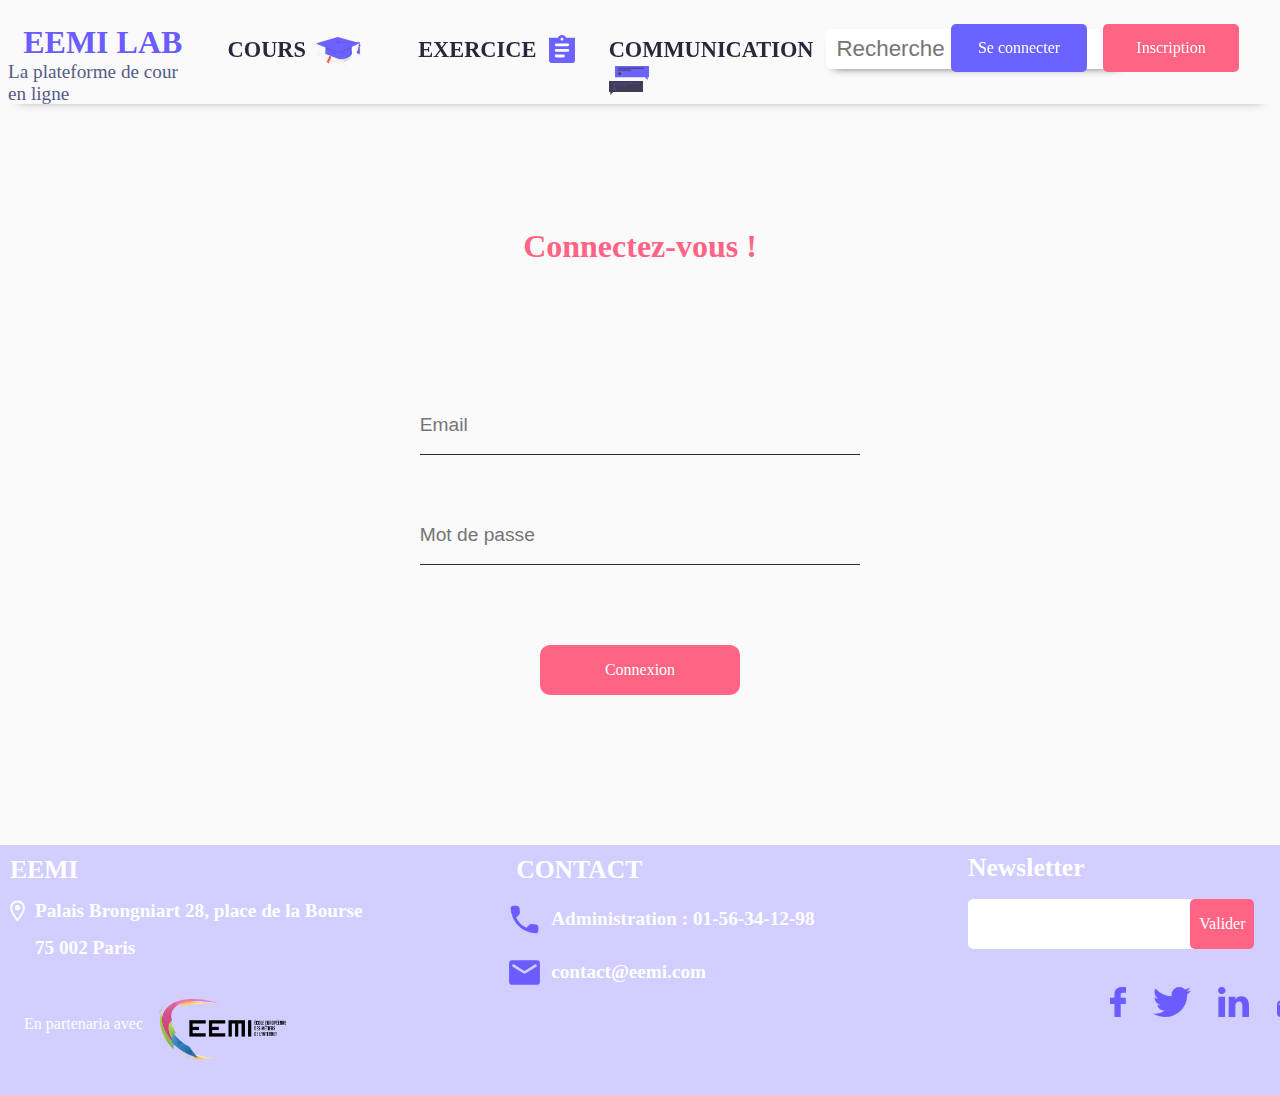
==== pages/connexion.html @ ab864838 "Ajout projet workshop" ====
<!DOCTYPE html>
<html lang="en">

<head>
    <meta charset="UTF-8">
    <meta name="viewport" content="width=device-width, initial-scale=1.0">
    <meta http-equiv="X-UA-Compatible" content="ie=edge">
    <link rel="stylesheet" href="../styles/connexion.css">
    <title>EEMILab</title>
</head>

<body>
    <header>
        <div class="header">
            <div class="header__container">
                <div class="header__titleContainer">
                    <a href="../index.html">
                        <h1 class="header__title">
                            eemi lab
                        </h1>
                        <p class="header__subtitle">
                            La plateforme de cour en ligne
                        </p>
                    </a>
                </div>
                <div class="header__class">
                    <a href="../pages/cours.html" class="header__cours">
                        <h2 class="header__cours--title">
                            Cours
                        </h2>
                        <img src="../assets/images/undraw_graduation_9x4i.svg" alt="">
                    </a>
                    <a href="#" class="header__cours">
                        <h2 class="header__cours--title">
                            Exercice
                        </h2>
                        <img src="../assets/images/assignment.svg" alt="">
                    </a>
                    <a href="#" class="header__cours">
                        <h2 class="header__cours--title">
                            Communication
                        </h2>
                        <img src="../assets/images/undraw_personal_text_vkd8.svg" alt="">
                    </a>
                </div>
                <div class="header__search">
                    <input type="text" placeholder="Recherche" class="header__search--item">
                </div>
                <div class="header__button">
                    <div class="header__connexionContainer">
                        <a href="#" class="header__connexion">
                            Se connecter
                        </a>
                    </div>
                    <div class="header__inscriptionContainer">
                        <a href="#" class="header__inscription">
                            Inscription
                        </a>
                    </div>
                </div>
            </div>
        </div>
    </header>
    <section>
        <div class="container">
            <div class="section1">
                <div class="section1__menu">
                    <div class="section1__link">
                        <a href="./cours.html" class="section1__items">
                            Cours
                        </a>
                    </div>
                    <div class="section1__link">
                        <a href="#" class="section1__items">
                            Exercice
                        </a>
                    </div>
                    <div class="section1__link">
                        <a href="#" class="section1__items">
                            Contact
                        </a>
                    </div>
                </div>
                <div class="section1__searchContainer">
                    <input class="section1__search" placeholder="Rechercher" type="text">
                </div>
            </div>
        </div>
    </section>
    <section class="sectionconnexion1">
        <div class="container">
            <h2 class="sectionconnexion1__title">
                Connectez-vous !
            </h2>
            <div class="sectionconnexion1__container">
                <input class="sectionconnexion1__items" type="email" placeholder="Email" required>
                <input class="sectionconnexion1__items" type="text" placeholder="Mot de passe" required>
            </div>
            <a href="../pages/session.html" class="sectionconnexion1__button">
                Connexion
            </a>
        </div>
    </section>
    <footer>
        <div class="footer">
            <div class="footer__container">
                <div class="footer__places">
                    <h2 class="footer__title">
                        eemi
                    </h2>
                    <div class="footer__placesContainer">
                        <img class="footer__img" src="../assets/images/place.svg" alt="">
                        <p class="footer__placeName">
                            Palais Brongniart 28, place de la Bourse
                        </p>
                    </div>
                    <h3 class="footer__country">
                        75 002 Paris
                    </h3>
                    <div class="footer__partnership">
                        <p class="footer__partnership--text">
                            En partenaria avec
                        </p>
                        <a href="https://www.eemi.com/">
                            <img class="footer__partnership--img" src="../assets/images/logo-eemi.png" alt="">
                        </a>
                    </div>
                </div>
                <div class="footer__contact--container">
                    <h2 class="footer__title">
                        Contact
                    </h2>
                    <div class="footer__contact">
                        <img class="footer__call" src="../assets/images/call.svg" alt="">
                        <h2 class="footer__contact--text">
                            Administration : 01-56-34-12-98
                        </h2>
                    </div>
                    <div class="footer__contact">
                        <img class="footer__call" src="../assets/images/mail.svg" alt="">
                        <h2 class="footer__contact--text">
                            contact@eemi.com
                        </h2>
                    </div>
                </div>
                <div class="footer__news--social">
                    <h3 class="footer__newsTitle">
                        Newsletter
                    </h3>
                    <div class="footer__newsContainer">
                        <input class="footer__input" type="text">
                        <a class="footer__valid" href="#">
                            Valider
                        </a>
                    </div>
                    <div class="footer__socialContainer">
                        <a href="#"><img class="footer__img--social" src="../assets/images/Group 896.svg" alt=""
                                class="footer__socialItems"></a>
                        <a href="#"><img class="footer__img--social" src="../assets/images/Group 898.svg" alt=""
                                class="footer__socialItems"></a>
                        <a href="#"><img class="footer__img--social" src="../assets/images/Group 900.svg" alt=""
                                class="footer__socialItems"></a>
                        <a href="#"><img class="footer__img--social" src="../assets/images/Group 902.svg" alt=""
                                class="footer__socialItems"></a>
                    </div>
                </div>
            </div>
        </div>
    </footer>
    
</body>

</html>
---- styles/connexion.css ----
* {
    margin: 0;
    padding: 0;
}

body {
    font-size: 62.5%;
    background: #fafafa;
}

a {
    text-decoration: none;
}

.container {
    width: 100%;
    margin: 0 auto;
}

@media screen and (min-width:768px) {
    .container {
        width: 80%;
        margin: 0 auto;
    }
}

.header,
.section1,
.section2,
.section3,
.section4,
.footer__newsContainer,
.footer__newsTitle {
    padding: 0.5rem;
}

.header__container {
    padding-top: 1rem;
    display: flex;
    flex: 0 1 auto;
    flex-direction: row;
    flex-wrap: wrap;
    justify-content: start;
    width: 100%;
    height: 80px;
    box-shadow: 0px 8px 10px -11px rgba(0, 0, 0, 0.44);
}

.header__titleContainer {
    width: 25%;
}

@media screen and (min-width:768px) {
    .header__titleContainer {
        width: 15%;
    }
}

.header__title {
    text-align: center;
    font-size: 1rem;
    text-transform: uppercase;
    font-family: 'Geometria';
    color: #6B5CFF;
    margin-top: 1rem;
}

@media screen and (min-width: 768px) {
    .header__title {
        font-size: 2rem;
        margin-top: 0;
    }
}

.header__subtitle {
    display: none;
}

@media screen and (min-width:768px) {
    .header__subtitle {
        display: block;
        font-size: 1.2rem;
        color: #575A88;
        font-family: 'Geometria';
    }
}

.header__class {
    display: none;
}

@media screen and (min-width:768px) {
    .header__class {
        display: flex;
        flex: 0 1 auto;
        flex-direction: row;
        flex-wrap: wrap;
        justify-content: space-between;
        width: 45%;
        margin-left: 30px;
    }
}

.header__cours {
    display: none;
}

@media screen and (min-width:768px) {
    .header__cours {
        display: flex;
        flex: 0 1 auto;
        flex-direction: row;
        flex-wrap: wrap;
        justify-content: start;
        height: 2rem;
        line-height: 2rem;
        width: 33%;
        margin-top: 10px;
        transition-duration: 0.3s;
        transition-property: transform;
        transform: translateZ(0);
    }

    .header__cours:hover {
        color: #6B63FF;
        transform: scale(1.05);
    }

    .header__cours--title {
        font-size: 1.4rem;
        color: #29283A;
        font-family: 'Geometria';
        text-transform: uppercase;
        margin-right: 10px;
    }
}

.header__search {
    display: none;
}

@media screen and (min-width:768px) {
    .header__search {
        display: block;
        width: 10%;
        margin-top: 5px;
    }

    .header__search--item {
        border: #eaecf0;
        border-radius: 5px;
        height: 40px;
        width: 300px;
        margin-left: 30px;
        font-size: 1.4rem;
        box-shadow: 0px 6px 10px -8px rgba(41,41,41,1);
        padding-left: 10px;
        box-sizing: border-box;
    }
}

.header__button {
    display: flex;
    flex: 0 1 auto;
    flex-direction: row;
    flex-wrap: wrap;
    justify-content: center;
    width: 75%;
}

@media screen and (min-width:768px) {
    .header__button {
        justify-content: flex-end;
        width: 25%;
    }
}

@media screen and (min-width:768px) {

    .header__connexion,
    .header__inscription {
        margin-left: -1rem;
    }
}

.header__connexion,
.header__inscription {
    display: block;
    text-align: center;
    background: #6B63FF;
    height: 3rem;
    line-height: 3rem;
    width: 8.5rem;
    border-radius: 5px;
    font-size: 1rem;
    color: #fff;
    font-family: 'Geometria';
    margin-left: 1rem;
    display: inline-block;
    vertical-align: middle;
    transform: perspective(1px) translateZ(0);
    box-shadow: 0 0 1px rgba(0, 0, 0, 0);
    position: relative;
    transition-property: color;
    transition-duration: 0.3s;
}

.header__connexion:before,
.header__inscription:before {
    content: "";
    position: absolute;
    z-index: -1;
    top: 0;
    left: 0;
    right: 0;
    bottom: 0;
    background: #FF849E;
    border-radius: 5px;
    transform: scaleY(0);
    transform-origin: 50% 100%;
    transition-property: transform;
    transition-duration: 0.3s;
    transition-timing-function: ease-out;
}

.header__connexion:hover,
.header__inscription:hover {
    color: #fff;
}

.header__connexion:hover:before,
.header__inscription:hover:before {
    transform: scaleY(1)
}

.header__inscription {
    background: #FF6484;
    margin-left: 1rem;
}

.section1__menu {
    display: flex;
    flex-wrap: wrap;
    justify-content: center;
    box-shadow: 0px 8px 10px -11px rgba(0, 0, 0, 0.44);
}

.section1__link {
    width: 33.3333333%;
    height: 4rem;
    text-align: center;
    transition-duration: 0.3s;
    transition-property: transform;
    transform: translateZ(0);
}

.section1__link:hover {
    transform: scale(1.2);
}

.section1__items {
    line-height: 4rem;
    color: #29283A;
    font-size: 1.6rem;
    font-family: 'Geometria';
}

.section1__search {
    border: 1px solid #29283A;
    border-radius: 5px;
    height: 2rem;
    padding-left: 10px;
    box-sizing: border-box;
    width: 100%;
}

@media screen and (min-width:768px) {

    .section1__search,
    .section1__menu {
        display: none;
    }
}

.sectionconnexion1{
    padding: 0;
}

@media screen and (min-width:768px){
    .sectionconnexion1{
        padding: 100px;
    }
}

.sectionconnexion1__container{
    display: flex;
    flex: 0 1 auto;
    flex-direction: row;
    flex-wrap: wrap;
    justify-content: space-between;
    width: 100%;
    margin: 0 auto;
}

.sectionconnexion1__title{
    padding-bottom: 80px;
    font-size: 2rem;
    color: #FF6484;
    font-family: 'Geometria';
    display:flex;
    justify-content: center;
}

.sectionconnexion1__items{
    border: none;
    border-bottom: 1px solid #29283A;
    width: 80%;
    height: 60px;
    margin: 0 auto;
    background: none;
    font-size: 1.2rem;
    box-sizing: border-box;
    margin-top: 50px;
}

@media screen and (min-width:768px){
    .sectionconnexion1__items{
        width: 51%;
    }
}

.sectionconnexion1__button{
    display: block;
    height: 50px;
    width: 200px;
    margin: 0 auto;
    line-height: 50px;
    color: #fff;
    font-size: 1rem;
    font-family: 'Geometria';
    cursor: pointer;
    background: #FF6484;
    border-radius: 10px;
    margin-top: 80px;
    text-align: center;
}


.footer__container {
    margin-top: 50px;
    background: #D2CEFF;
    width: 100%;
    height: 360px;
    display: flex;
    flex: 0 1 auto;
    flex-direction: row;
    flex-wrap: wrap;
    justify-content: space-between;
}

@media screen and (min-width:768px) {
    .footer__container {
        height: 250px;
    }
}

.footer__title {
    font-size: 1.6rem;
    font-family: 'Geometria';
    color: #fff;
    font-weight: bold;
    text-transform: uppercase;
    padding-left: 10px;
    padding-top: 10px;
}

@media screen and (min-width:768px) {
    .footer__title {
        width: 25%;
    }
}

.footer__placesContainer {
    display: flex;
    flex: 0 1 auto;
    flex-direction: row;
    flex-wrap: wrap;
    justify-content: start;
    height: 2rem;
    line-height: 2rem;
    padding: 10px;
}

@media screen and (min-width:768px) {
    .footer__placeContainer {
        width: 25%;
    }
}

.footer__img {
    width: 15px;
}

.footer__placeName {
    font-size: 1.2rem;
    color: #fff;
    font-weight: bold;
    font-family: 'Geometria';
    padding-left: 10px;
}

.footer__country {
    font-size: 1.2rem;
    color: #fff;
    font-weight: bold;
    font-family: 'Geometria';
    padding-left: 35px;
}

.footer__partnership {
    display: flex;
    flex: 0 1 auto;
    flex-direction: row;
    flex-wrap: wrap;
    justify-content: start;
    padding: 1rem;
}

.footer__partnership--text {
    margin-top: 0.5rem;
    font-size: 1rem;
    color: #fff;
    font-family: 'Geometria';
}

.footer__partnership--img {
    height: 40px;
    margin-left: 1rem;
}

@media screen and (min-width:768px) {
    .footer__partnership {
        margin-top: 1.5rem;
        margin-left: 0.5rem;
    }

    .footer__partnership--text {
        margin-top: 1rem;
        font-size: 1rem;
        color: #fff;
        font-family: 'Geometria';
    }

    .footer__partnership--img {
        height: 60px;
    }
}

.footer__contact--container {
    display: none;
}

@media screen and (min-width:768px) {
    .footer__contact--container {
        display: block;
        width: 25%;
    }
}

.footer__contact {
    display: none;
}

.footer__contact--text {
    display: none;
}

@media screen and (min-width:768px) {
    .footer__contact {
        display: flex;
        flex: 0 1 auto;
        flex-direction: row;
        flex-wrap: wrap;
        justify-content: start;
        line-height: 20px;
        margin-top: 1rem;
    }

    .footer__contact--text {
        display: block;
        color: #fff;
        font-size: 1.2rem;
        font-family: 'Geometria';
        margin-top: 0.5rem;
        margin-left: 0.5rem;
    }
}

.footer__news--social {
    width: 100%;
}

@media screen and (min-width:768px) {
    .footer__news--social {
        width: 25%;
    }
}

.footer__newsTitle {
    font-size: 1.6rem;
    color: #fff;
    font-family: 'Geometria';
}

.footer__newsContainer {
    display: flex;
    flex: 0 1 auto;
    flex-direction: row;
    flex-wrap: wrap;
    justify-content: start;
    width: 100%;
}

@media screen and (min-width:768px) {
    .footer__newsContainer {
        width: 90%;
    }
}

.footer__input {
    position: relative;
    border: none;
    width: 80%;
    height: 30px;
    border-radius: 5px;
}

@media screen and (min-width:768px) {
    .footer__input {
        width: 80%;
        height: 50px;
        line-height: 50px;
    }
}

.footer__valid {
    position: absolute;
    right: 15px;
    display: block;
    height: 30px;
    line-height: 30px;
    width: 25%;
    background: #FF6484;
    color: #fff;
    font-size: 1rem;
    text-align: center;
    font-family: 'Geometria';
    border-radius: 5px;
}

@media screen and (min-width:768px) {
    .footer__valid {
        width: 5%;
        right: 2%;
        height: 50px;
        line-height: 50px;
    }
}

.footer__socialContainer {
    display: flex;
    flex: 0 1 auto;
    flex-direction: row;
    flex-wrap: wrap;
    justify-content: space-between;
    width: 60%;
    margin: 0 auto;
    padding-top: 30px;
}

@media screen and (min-width:768px) {
    .footer__socialContainer {
        margin-left: 150px;
    }
}

.footer__img--social {
    height: 30px;
}

@media screen and (min-width:768px) {
    .footer__img--social {
        height: 30px;
    }
}
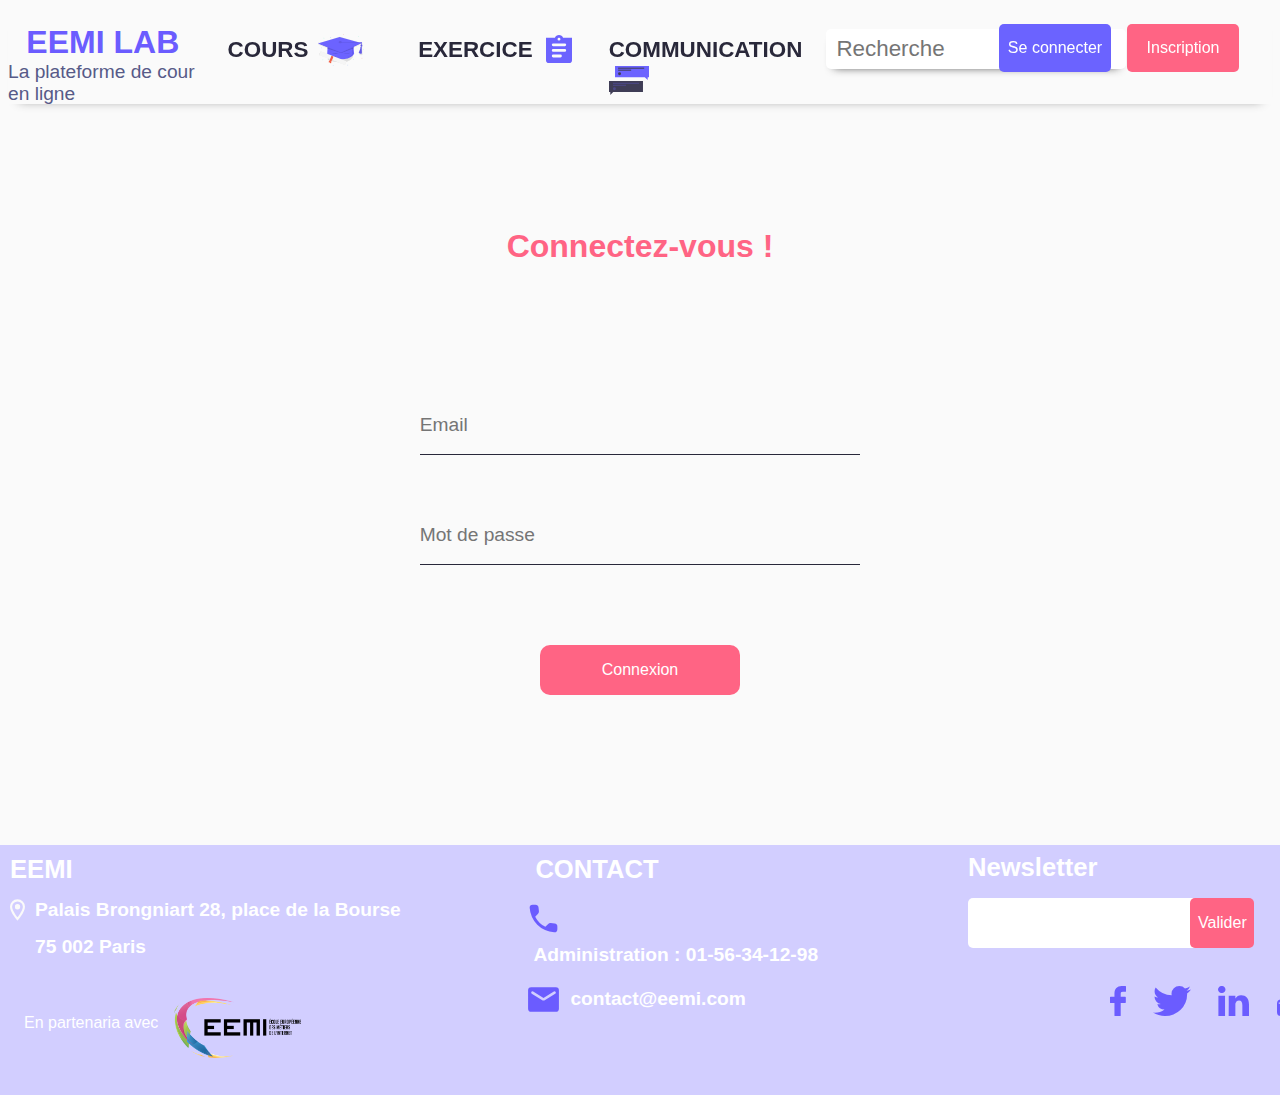
==== commit 57e6d42b: "Reupload projet" ====
--- a/pages/connexion.html
+++ b/pages/connexion.html
@@ -6,6 +6,7 @@
     <meta name="viewport" content="width=device-width, initial-scale=1.0">
     <meta http-equiv="X-UA-Compatible" content="ie=edge">
     <link rel="stylesheet" href="../styles/connexion.css">
+    <link rel="stylesheet" href="stylesheet.css" type="text/css" charset="utf-8" />
     <title>EEMILab</title>
 </head>
 
--- a/styles/connexion.css
+++ b/styles/connexion.css
@@ -1,3 +1,12 @@
+@font-face {
+    font-family: 'MyWebFont';
+    src: url('WebFont.eot');
+    src: url('WebFont.eot?#iefix') format('embedded-opentype'),
+        url('WebFont.woff') format('woff'),
+        url('WebFont.ttf') format('truetype'),
+        url('WebFont.svg#webfont') format('svg');
+}
+
 * {
     margin: 0;
     padding: 0;
@@ -60,7 +69,7 @@
     text-align: center;
     font-size: 1rem;
     text-transform: uppercase;
-    font-family: 'Geometria';
+    font-family: 'WebFont', Arial, sans-serif;;
     color: #6B5CFF;
     margin-top: 1rem;
 }
@@ -81,7 +90,7 @@
         display: block;
         font-size: 1.2rem;
         color: #575A88;
-        font-family: 'Geometria';
+        font-family: 'WebFont', Arial, sans-serif;;
     }
 }
 
@@ -129,7 +138,7 @@
     .header__cours--title {
         font-size: 1.4rem;
         color: #29283A;
-        font-family: 'Geometria';
+        font-family: 'WebFont', Arial, sans-serif;;
         text-transform: uppercase;
         margin-right: 10px;
     }
@@ -190,11 +199,11 @@
     background: #6B63FF;
     height: 3rem;
     line-height: 3rem;
-    width: 8.5rem;
+    width: 7rem;
     border-radius: 5px;
     font-size: 1rem;
     color: #fff;
-    font-family: 'Geometria';
+    font-family: 'WebFont', Arial, sans-serif;;
     margin-left: 1rem;
     display: inline-block;
     vertical-align: middle;
@@ -214,7 +223,7 @@
     left: 0;
     right: 0;
     bottom: 0;
-    background: #FF849E;
+    background: #FF849E;;
     border-radius: 5px;
     transform: scaleY(0);
     transform-origin: 50% 100%;
@@ -262,7 +271,7 @@
     line-height: 4rem;
     color: #29283A;
     font-size: 1.6rem;
-    font-family: 'Geometria';
+    font-family: 'WebFont', Arial, sans-serif;;
 }
 
 .section1__search {
@@ -306,7 +315,7 @@
     padding-bottom: 80px;
     font-size: 2rem;
     color: #FF6484;
-    font-family: 'Geometria';
+    font-family: 'WebFont', Arial, sans-serif;;
     display:flex;
     justify-content: center;
 }
@@ -337,7 +346,7 @@
     line-height: 50px;
     color: #fff;
     font-size: 1rem;
-    font-family: 'Geometria';
+    font-family: 'WebFont', Arial, sans-serif;;
     cursor: pointer;
     background: #FF6484;
     border-radius: 10px;
@@ -366,7 +375,7 @@
 
 .footer__title {
     font-size: 1.6rem;
-    font-family: 'Geometria';
+    font-family: 'WebFont', Arial, sans-serif;;
     color: #fff;
     font-weight: bold;
     text-transform: uppercase;
@@ -405,7 +414,7 @@
     font-size: 1.2rem;
     color: #fff;
     font-weight: bold;
-    font-family: 'Geometria';
+    font-family: 'WebFont', Arial, sans-serif;;
     padding-left: 10px;
 }
 
@@ -413,7 +422,7 @@
     font-size: 1.2rem;
     color: #fff;
     font-weight: bold;
-    font-family: 'Geometria';
+    font-family: 'WebFont', Arial, sans-serif;;
     padding-left: 35px;
 }
 
@@ -430,7 +439,7 @@
     margin-top: 0.5rem;
     font-size: 1rem;
     color: #fff;
-    font-family: 'Geometria';
+    font-family: 'WebFont', Arial, sans-serif;;
 }
 
 .footer__partnership--img {
@@ -448,7 +457,7 @@
         margin-top: 1rem;
         font-size: 1rem;
         color: #fff;
-        font-family: 'Geometria';
+        font-family: 'WebFont', Arial, sans-serif;;
     }
 
     .footer__partnership--img {
@@ -490,7 +499,7 @@
         display: block;
         color: #fff;
         font-size: 1.2rem;
-        font-family: 'Geometria';
+        font-family: 'WebFont', Arial, sans-serif;;
         margin-top: 0.5rem;
         margin-left: 0.5rem;
     }
@@ -509,7 +518,7 @@
 .footer__newsTitle {
     font-size: 1.6rem;
     color: #fff;
-    font-family: 'Geometria';
+    font-family: 'WebFont', Arial, sans-serif;;
 }
 
 .footer__newsContainer {
@@ -554,7 +563,7 @@
     color: #fff;
     font-size: 1rem;
     text-align: center;
-    font-family: 'Geometria';
+    font-family: 'WebFont', Arial, sans-serif;;
     border-radius: 5px;
 }
 
